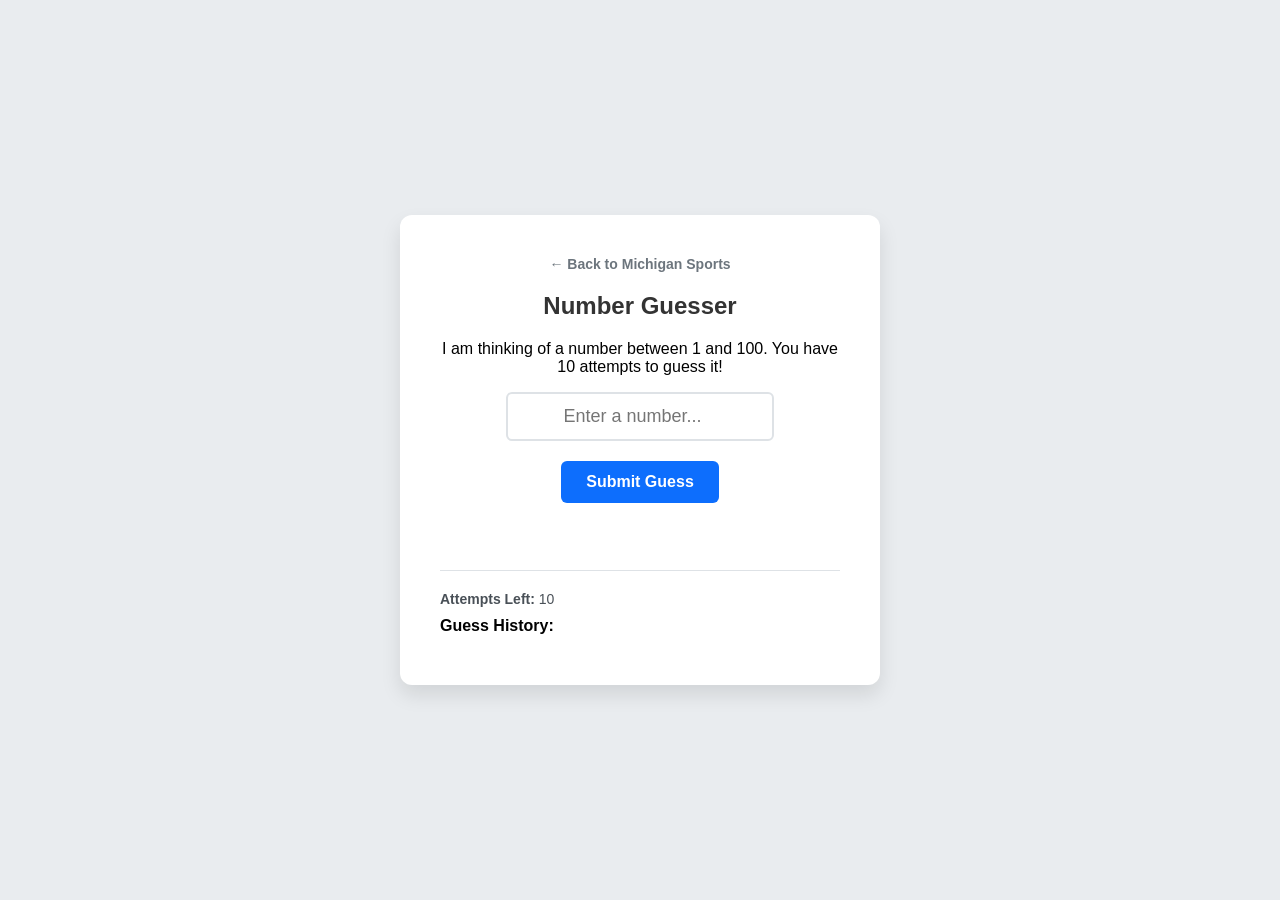
==== webapp.html @ 6689d374 "Add files via upload" ====
<!DOCTYPE html>
<html lang="en">
<head>
    <meta charset="UTF-8">
    <meta name="viewport" content="width=device-width, initial-scale=1.0">
    <title>Number Guessing Game</title>
    <style>
        /* CSS Styling */
        body {
            font-family: 'Helvetica Neue', Arial, sans-serif;
            background-color: #e9ecef;
            display: flex;
            justify-content: center;
            align-items: center;
            min-height: 100vh;
            margin: 0;
        }
        .game-card {
            background-color: #ffffff;
            padding: 40px;
            border-radius: 12px;
            box-shadow: 0 10px 20px rgba(0,0,0,0.1);
            text-align: center;
            max-width: 400px;
            width: 90%;
        }
        .nav-link {
            display: inline-block;
            margin-bottom: 20px;
            text-decoration: none;
            color: #6c757d;
            font-size: 14px;
            font-weight: bold;
        }
        .nav-link:hover {
            color: #0d6efd;
        }
        h2 {
            margin-top: 0;
            color: #333;
        }
        input[type="number"] {
            width: 60%;
            padding: 12px;
            font-size: 18px;
            border: 2px solid #dee2e6;
            border-radius: 6px;
            margin-bottom: 20px;
            text-align: center;
        }
        button {
            background-color: #0d6efd;
            color: white;
            border: none;
            padding: 12px 25px;
            font-size: 16px;
            font-weight: bold;
            border-radius: 6px;
            cursor: pointer;
            transition: background-color 0.2s;
        }
        button:hover {
            background-color: #0b5ed7;
        }
        button:disabled {
            background-color: #6c757d;
            cursor: not-allowed;
        }
        .message {
            font-size: 18px;
            font-weight: bold;
            margin: 20px 0;
            min-height: 27px;
        }
        .text-danger { color: #dc3545; }
        .text-success { color: #198754; }
        .text-warning { color: #fd7e14; }
        
        .stats {
            display: flex;
            justify-content: space-between;
            margin-top: 20px;
            padding-top: 20px;
            border-top: 1px solid #dee2e6;
            font-size: 14px;
            color: #495057;
        }
        .history-list {
            list-style: none;
            padding: 0;
            margin: 10px 0 0 0;
            text-align: left;
            font-size: 13px;
            max-height: 100px;
            overflow-y: auto;
        }
        .history-list li {
            padding: 4px 0;
            border-bottom: 1px dashed #e9ecef;
        }
    </style>
</head>
<body>

    <div class="game-card">
        <a href="scratch.html" class="nav-link">&larr; Back to Michigan Sports</a>
        
        <h2>Number Guesser</h2>
        <p>I am thinking of a number between 1 and 100. You have 10 attempts to guess it!</p>
        
        <input type="number" id="guessInput" placeholder="Enter a number..." min="1" max="100">
        <br>
        <button id="guessBtn" onclick="checkGuess()">Submit Guess</button>
        <button id="restartBtn" onclick="resetGame()" style="display: none; background-color: #198754;">Play Again</button>

        <div id="message" class="message"></div>

        <div class="stats">
            <div><strong>Attempts Left:</strong> <span id="attempts">10</span></div>
        </div>
        <div style="text-align: left; margin-top: 10px;">
            <strong>Guess History:</strong>
            <ul id="history" class="history-list"></ul>
        </div>
    </div>

    <script>
        let targetNumber;
        let attemptsLeft;
        let gameActive = true;

        // Initialize game on load
        resetGame();

        function checkGuess() {
            if (!gameActive) return;

            const guessInput = document.getElementById('guessInput');
            const message = document.getElementById('message');
            const attemptsSpan = document.getElementById('attempts');
            const historyList = document.getElementById('history');
            const guess = parseInt(guessInput.value);

            // Validation
            if (isNaN(guess) || guess < 1 || guess > 100) {
                message.textContent = "Please enter a valid number between 1 and 100.";
                message.className = "message text-warning";
                return;
            }

            attemptsLeft--;
            attemptsSpan.textContent = attemptsLeft;

            let historyText = "";

            // Check Win/Loss/Hint Conditions
            if (guess === targetNumber) {
                message.textContent = `🎉 Correct! The number was ${targetNumber}!`;
                message.className = "message text-success";
                historyText = `${guess} - Correct!`;
                endGame();
            } else if (attemptsLeft === 0) {
                message.textContent = `💀 Game Over! The number was ${targetNumber}.`;
                message.className = "message text-danger";
                historyText = `${guess} - Wrong (Game Over)`;
                endGame();
            } else if (guess > targetNumber
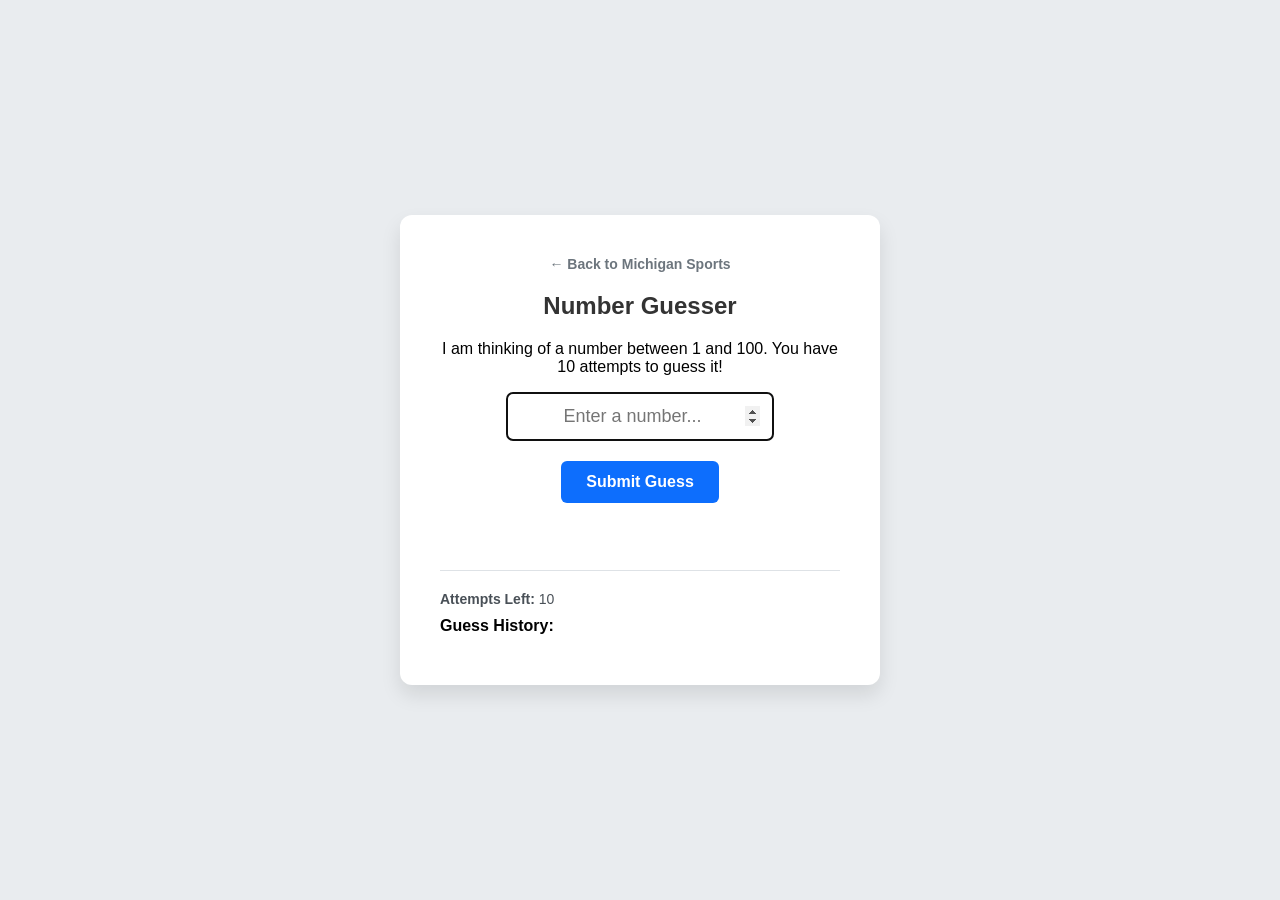
==== commit 9ee38e80: "webapp.html" ====
--- a/webapp.html
+++ b/webapp.html
@@ -164,4 +164,51 @@
                 message.className = "message text-danger";
                 historyText = `${guess} - Wrong (Game Over)`;
                 endGame();
-            } else if (guess > targetNumber+            } else if (guess > targetNumber) {
+                message.textContent = "Too high! Try a lower number.";
+                message.className = "message text-danger";
+                historyText = `${guess} - Too high`;
+            } else {
+                message.textContent = "Too low! Try a higher number.";
+                message.className = "message text-warning";
+                historyText = `${guess} - Too low`;
+            }
+
+            // Add to history log
+            const li = document.createElement('li');
+            li.textContent = historyText;
+            historyList.insertBefore(li, historyList.firstChild); // Adds to top of list
+
+            // Clear input
+            guessInput.value = '';
+            guessInput.focus();
+        }
+
+        function endGame() {
+            gameActive = false;
+            document.getElementById('guessInput').disabled = true;
+            document.getElementById('guessBtn').style.display = 'none';
+            document.getElementById('restartBtn').style.display = 'inline-block';
+        }
+
+        function resetGame() {
+            targetNumber = Math.floor(Math.random() * 100) + 1;
+            attemptsLeft = 10;
+            gameActive = true;
+
+            document.getElementById('attempts').textContent = attemptsLeft;
+            document.getElementById('message').textContent = "";
+            document.getElementById('history').innerHTML = "";
+            
+            const guessInput = document.getElementById('guessInput');
+            guessInput.disabled = false;
+            guessInput.value = '';
+            
+            document.getElementById('guessBtn').style.display = 'inline-block';
+            document.getElementById('restartBtn').style.display = 'none';
+            
+            guessInput.focus();
+        }
+    </script>
+</body>
+</html>
